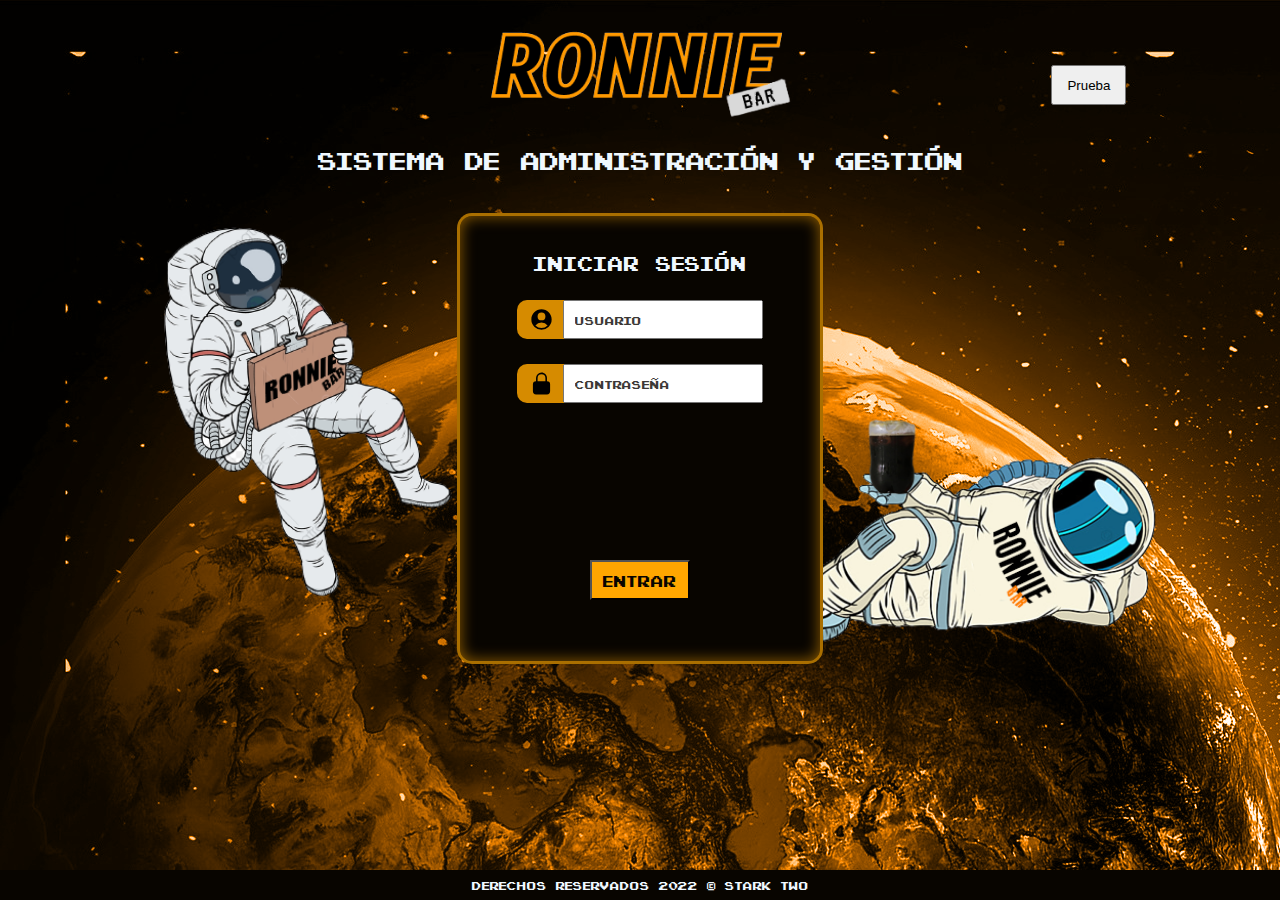
==== index.html @ dc7c1fe6 "Primer commit" ====
<!DOCTYPE html>
<html lang="es">

<head>
    <meta charset="UTF-8">
    <meta http-equiv="X-UA-Compatible" content="IE=edge">
    <meta name="viewport" content="width=device-width, initial-scale=1.0">
    <!-- Link a CSS -->
    <link rel="stylesheet" href="/styles/index.css">

    <!-- Favicon -->
    <link rel="icon" type="image/x-icon" href="/img/favicon.png">

    <title>Ronnie Bar - Sistema de Administración y Gestión</title>
</head>

<body>
    <div class="contenedor-principal">
        <button id="toggler">Prueba</button>

        <!-- Logo de ronnie -->
        <div id="ronnie-banner">
            <img class="banner-logo" src="/img/Ronnie-Logo.png" alt="Ronnie Bar Logo"> <!-- IMAGEN DEL LOGO DE RONNIE -->
        </div>
        <h2 id="titulo">Sistema de Administración y Gestión</h2>

        <!-- Contenedor Imagen y Fomulario -->
        <div id="contenedor-img-form">
            <!-- Imagen astronauta -->
            <img id="foto-astronauta-libro" src="/img/astronauta-libro.png" alt="Astronauta1">
            <img id="foto-astronauta-acostado" src="/img/astronauta-acostado-fernet.png" alt="Astronauta2">

            <!-- Formulario -->
            <form id="formulario" action="">
                
                <legend>Iniciar Sesión</legend>
                <!-- Input Usuario -->
                <div class="div-input">
                    <label for="user">
                        <svg class="input-icon" xmlns="http://www.w3.org/2000/svg" viewBox="0 0 24 24" fill="currentColor"
                            class="w-6 h-6">
                            <path fill-rule="evenodd"
                                d="M18.685 19.097A9.723 9.723 0 0021.75 12c0-5.385-4.365-9.75-9.75-9.75S2.25 6.615 2.25 12a9.723 9.723 0 003.065 7.097A9.716 9.716 0 0012 21.75a9.716 9.716 0 006.685-2.653zm-12.54-1.285A7.486 7.486 0 0112 15a7.486 7.486 0 015.855 2.812A8.224 8.224 0 0112 20.25a8.224 8.224 0 01-5.855-2.438zM15.75 9a3.75 3.75 0 11-7.5 0 3.75 3.75 0 017.5 0z"
                                clip-rule="evenodd" />
                        </svg>
                    </label>
                    <input id="user-input" type="text" placeholder="Usuario" autocomplete="off">
                </div>
    
                <!-- Input Password -->
                <div class="div-input">
                    <label for="password">
                        <svg class="input-icon" xmlns="http://www.w3.org/2000/svg" viewBox="0 0 24 24" fill="currentColor"
                            class="w-6 h-6">
                            <path fill-rule="evenodd"
                                d="M12 1.5a5.25 5.25 0 00-5.25 5.25v3a3 3 0 00-3 3v6.75a3 3 0 003 3h10.5a3 3 0 003-3v-6.75a3 3 0 00-3-3v-3c0-2.9-2.35-5.25-5.25-5.25zm3.75 8.25v-3a3.75 3.75 0 10-7.5 0v3h7.5z"
                                clip-rule="evenodd" />
                        </svg>
                    </label>
                    <input id="pass-input" type="password" placeholder="Contraseña" autocomplete="off">
                </div>

                <!-- Boton de submit -->
                <input id="submit" type="submit" value="Entrar">
            </form>
        </div>

    </div>
    
<footer>Derechos reservados 2022 &copy; Stark Two</footer>

<script src="/js/index.js"></script>
</body>

</html>
---- styles/index.css ----
/* ESTILOS GENERALES */
@font-face {
    font-family: 'pixel';
    src: url(/styles/fonts/m12.TTF);
}

@font-face {
    font-family: 'pixel2';
    src: url(/styles/fonts/PixelEmulator-xq08.ttf);
}

* {
    margin: 0;
    padding: 0;
    outline: none;
    list-style: none;
}

body {
    background: url(/img/space3.jpg);
    transition: all .7s;
    background-blend-mode: luminosity;
    background-color: darkorange;
}

/* Footer */
footer {
    width: 100%;
    text-align: center;
    height: 30px;
    line-height: 30px;
    font-size: 12px;
    font-weight: 200;
    font-family: 'pixel2','Lucida Sans', 'Lucida Sans Regular', 'Lucida Grande', 'Lucida Sans Unicode', Geneva, Verdana, sans-serif;
    background-color: #080500;
    color: #f0f8ff;
    position: absolute;
    bottom: 0;
    cursor: default;
}

#toggler {
    position: absolute;
    top: 6%;
    right: 12%;
    width: 75px;
    height: 40px;
}

.warning {
    display: flex;
    flex-direction: row;
    justify-content: center;
    align-items: center;
    width: 95%;
    height: 35px;
    background-color: #ff0000c9;
    color: #f0f8ff;
    font-family: 'pixel2','Lucida Sans', 'Lucida Sans Regular', 'Lucida Grande', 'Lucida Sans Unicode', Geneva, Verdana, sans-serif;
    font-size: 11px;
    border-radius: 15px;
}

.desplazamiento {
    transform: translateX(-100%);
}

/* Contenedor principal */
.contenedor-principal {
    display: flex;
    flex-direction: column;
    justify-content: center;
    align-items: center;
    width: 100%;
    height: auto;
    position: absolute;
    top: 3%;
    transition: all .7s;
}

#ronnie-banner {
    width: 60%;
    display: flex;
    justify-content: center;
    align-items: center;
    margin-bottom: 2%;
}

.banner-logo {
    width: 40%;
    animation: ease-out infinite 1.5s neon-glow;
}

@keyframes neon-glow {
    0% {
        filter: drop-shadow(0 0 2px #ffa60094);
    }
    25% {
        filter: drop-shadow(0 0 5px #fcd284af);
    }
    40% {
        filter: drop-shadow(0 0 2px #ffac118f);
    }
    75% {
        filter: drop-shadow(0 0 7px #ffbd2ee0);
    }
    100% {
        filter: drop-shadow(0 0 0px #ffac1100);
    }
}

#titulo {
    font-size: 25px;
    color: #f0f8ff;
    font-family: 'pixel2','Lucida Sans', 'Lucida Sans Regular', 'Lucida Grande', 'Lucida Sans Unicode', Geneva, Verdana, sans-serif;
    font-weight: 300;
    margin-bottom: 3%;
    cursor: default;
}

/* Contenedor Imagen y Formulario */
#contenedor-img-form {
    display: flex;
    flex-direction: row;
    justify-content: center;
    align-items: center;
    width: 100%;
    height: 100%;
    /*backdrop-filter: blur(2px);*/
}

#foto-astronauta-libro {
    position: absolute;
    width: 40%;
    left: 3%;
    margin-top: -6%;
    z-index: -1;
}

#foto-astronauta-acostado {
    position: absolute;
    width: 40%;
    right: 7%;
    bottom: 1%;
    z-index: -1;
}

#formulario {
    display: flex;
    flex-direction: column;
    align-items: center;
    width: 25%;
    min-height: 45vh;
    background-color: #080500;
    border: 3px solid #d68b00c9;
    box-shadow: inset 0 0 15px #ffa6008f;
    border-radius: 15px;
    padding: 20px;
}

#formulario legend {
    color: #f0f8ff;
    font-size: 20px;
    font-family: 'pixel2','Lucida Sans', 'Lucida Sans Regular', 'Lucida Grande', 'Lucida Sans Unicode', Geneva, Verdana, sans-serif;
    margin: 15px 0;
    margin-bottom: 25px;
    cursor: default;
}

.div-input {
    display: flex;
    flex-direction: row;
    justify-content: center;
    align-items: center;
    border-radius: 10px;
    padding-left: 12px;
    margin-bottom: 25px;
    background-color: #d68b00;
}

.div-input input {
    width: 90%;
    height: 35px;
    padding-left: 10px;
    font-size: 13px;
    font-weight: 100;
    font-family: 'pixel2','Lucida Sans', 'Lucida Sans Regular', 'Lucida Grande', 'Lucida Sans Unicode', Geneva, Verdana, sans-serif;
}

.div-input input::placeholder {
    color: #0f0b08d3;
    font-size: 12px;
    font-family: 'pixel2','Lucida Sans', 'Lucida Sans Regular', 'Lucida Grande', 'Lucida Sans Unicode', Geneva, Verdana, sans-serif;
}

#submit {
    width: 100px;
    height: 40px;
    background-color: #ffa600;
    color: #080500;
    font-size: 16px;
    font-family: 'pixel2','Lucida Sans', 'Lucida Sans Regular', 'Lucida Grande', 'Lucida Sans Unicode', Geneva, Verdana, sans-serif;
    transition: all .1s;
    position: absolute;
    bottom: 10%;
    cursor: pointer;
}

#submit:hover {
    background-color: #ffd000;
    box-shadow: 0 0 10px #ffd000;
}

.input-icon {
    width: 25px;
    padding-right: 9px;
    padding-top: 3px;
}

.warn-icon {
    width: 20px;
    padding-right: 7px;
}
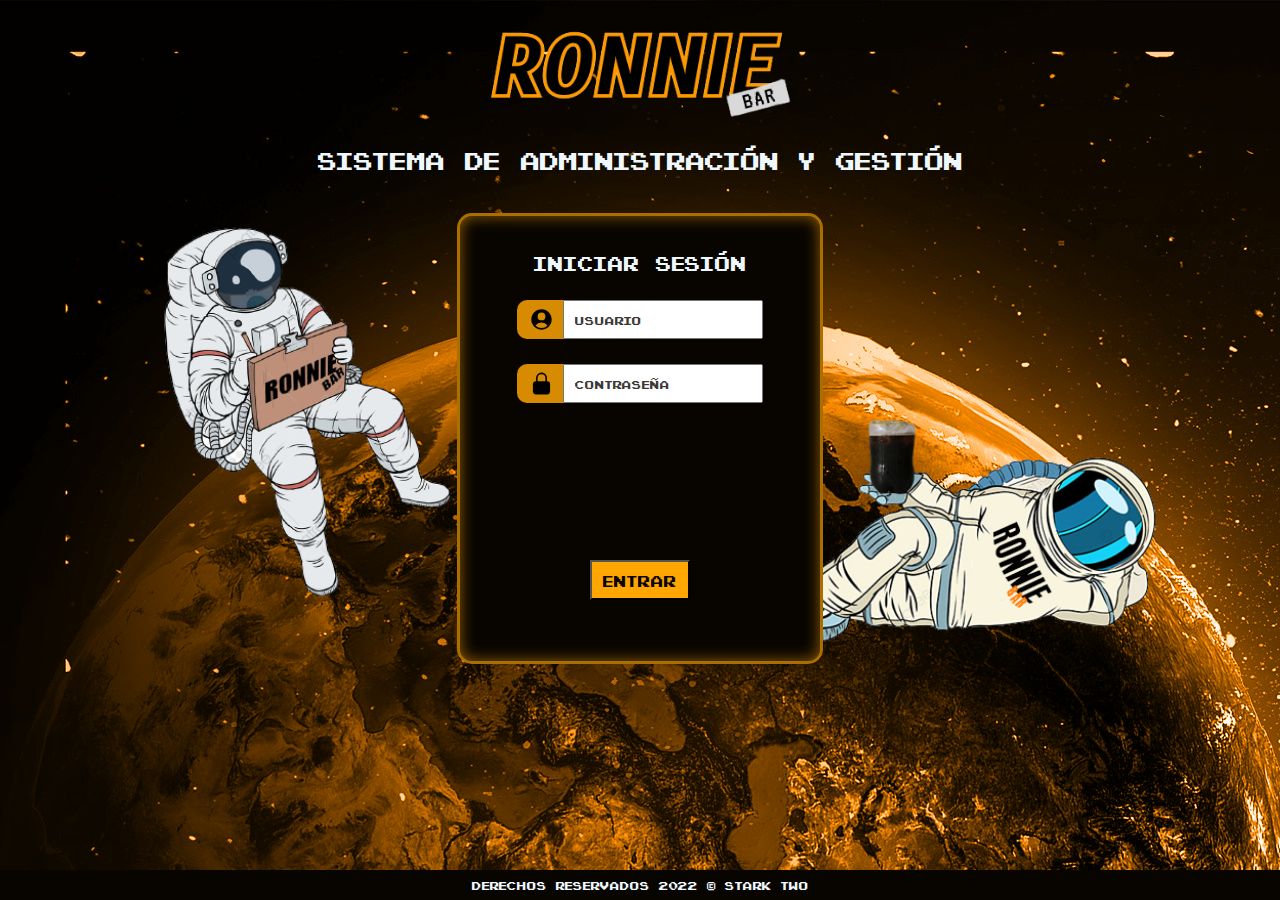
==== commit 11ab259a: "login terminado, seccion de inicio comenzada" ====
--- a/index.html
+++ b/index.html
@@ -16,8 +16,6 @@
 
 <body>
     <div class="contenedor-principal">
-        <button id="toggler">Prueba</button>
-
         <!-- Logo de ronnie -->
         <div id="ronnie-banner">
             <img class="banner-logo" src="/img/Ronnie-Logo.png" alt="Ronnie Bar Logo"> <!-- IMAGEN DEL LOGO DE RONNIE -->
--- a/styles/index.css
+++ b/styles/index.css
@@ -20,7 +20,7 @@
     background: url(/img/space3.jpg);
     transition: all .7s;
     background-blend-mode: luminosity;
-    background-color: darkorange;
+    background-color: #ff8c00;
 }
 
 /* Footer */
@@ -39,14 +39,6 @@
     cursor: default;
 }
 
-#toggler {
-    position: absolute;
-    top: 6%;
-    right: 12%;
-    width: 75px;
-    height: 40px;
-}
-
 .warning {
     display: flex;
     flex-direction: row;
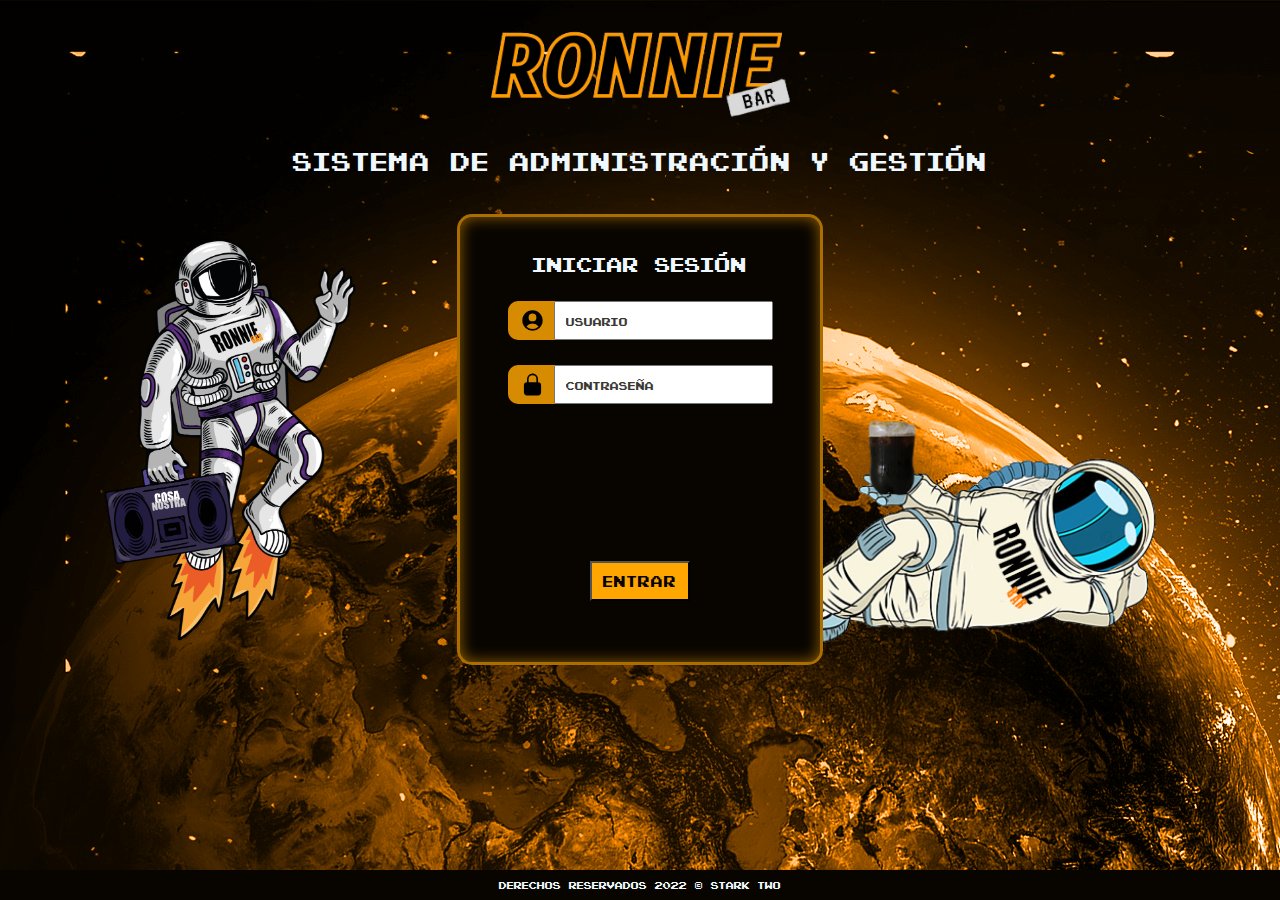
==== commit 627d8652: "funcionamiento del boton agregar bebida y funcionamiento de tabla" ====
--- a/index.html
+++ b/index.html
@@ -25,7 +25,7 @@
         <!-- Contenedor Imagen y Fomulario -->
         <div id="contenedor-img-form">
             <!-- Imagen astronauta -->
-            <img id="foto-astronauta-libro" src="/img/astronauta-libro.png" alt="Astronauta1">
+            <img id="foto-astronauta-libro" src="/img/astronauta-login.png" alt="Astronauta1">
             <img id="foto-astronauta-acostado" src="/img/astronauta-acostado-fernet.png" alt="Astronauta2">
 
             <!-- Formulario -->
--- a/styles/index.css
+++ b/styles/index.css
@@ -29,7 +29,7 @@
     text-align: center;
     height: 30px;
     line-height: 30px;
-    font-size: 12px;
+    font-size: 0.8vw;
     font-weight: 200;
     font-family: 'pixel2','Lucida Sans', 'Lucida Sans Regular', 'Lucida Grande', 'Lucida Sans Unicode', Geneva, Verdana, sans-serif;
     background-color: #080500;
@@ -49,7 +49,7 @@
     background-color: #ff0000c9;
     color: #f0f8ff;
     font-family: 'pixel2','Lucida Sans', 'Lucida Sans Regular', 'Lucida Grande', 'Lucida Sans Unicode', Geneva, Verdana, sans-serif;
-    font-size: 11px;
+    font-size: 0.8vw;
     border-radius: 15px;
 }
 
@@ -102,7 +102,7 @@
 }
 
 #titulo {
-    font-size: 25px;
+    font-size: 2vw;
     color: #f0f8ff;
     font-family: 'pixel2','Lucida Sans', 'Lucida Sans Regular', 'Lucida Grande', 'Lucida Sans Unicode', Geneva, Verdana, sans-serif;
     font-weight: 300;
@@ -118,14 +118,12 @@
     align-items: center;
     width: 100%;
     height: 100%;
-    /*backdrop-filter: blur(2px);*/
 }
 
 #foto-astronauta-libro {
     position: absolute;
-    width: 40%;
-    left: 3%;
-    margin-top: -6%;
+    width: 20%;
+    left: 8%;
     z-index: -1;
 }
 
@@ -152,7 +150,7 @@
 
 #formulario legend {
     color: #f0f8ff;
-    font-size: 20px;
+    font-size: 1.6vw;
     font-family: 'pixel2','Lucida Sans', 'Lucida Sans Regular', 'Lucida Grande', 'Lucida Sans Unicode', Geneva, Verdana, sans-serif;
     margin: 15px 0;
     margin-bottom: 25px;
@@ -174,14 +172,14 @@
     width: 90%;
     height: 35px;
     padding-left: 10px;
-    font-size: 13px;
+    font-size: 1.1vw;
     font-weight: 100;
     font-family: 'pixel2','Lucida Sans', 'Lucida Sans Regular', 'Lucida Grande', 'Lucida Sans Unicode', Geneva, Verdana, sans-serif;
 }
 
 .div-input input::placeholder {
     color: #0f0b08d3;
-    font-size: 12px;
+    font-size: 0.9vw;
     font-family: 'pixel2','Lucida Sans', 'Lucida Sans Regular', 'Lucida Grande', 'Lucida Sans Unicode', Geneva, Verdana, sans-serif;
 }
 
@@ -190,7 +188,7 @@
     height: 40px;
     background-color: #ffa600;
     color: #080500;
-    font-size: 16px;
+    font-size: 1.2vw;
     font-family: 'pixel2','Lucida Sans', 'Lucida Sans Regular', 'Lucida Grande', 'Lucida Sans Unicode', Geneva, Verdana, sans-serif;
     transition: all .1s;
     position: absolute;
